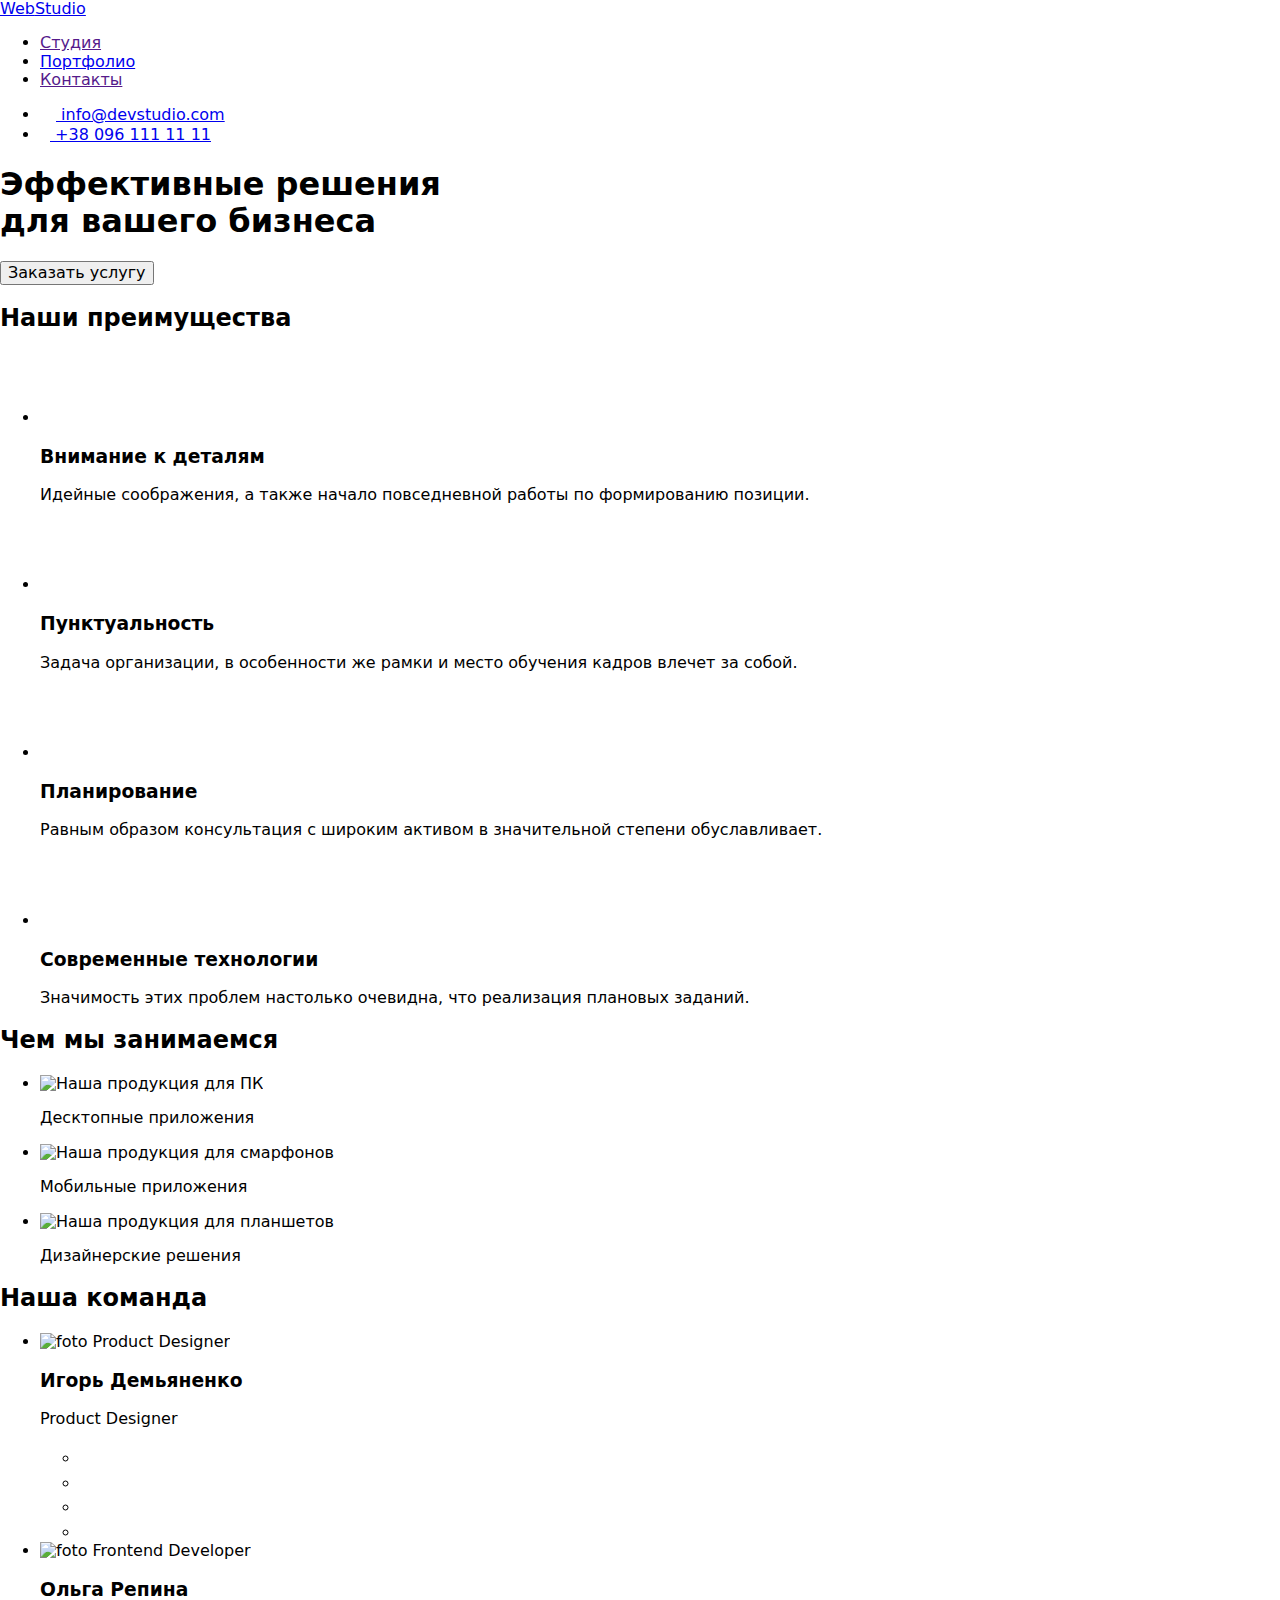
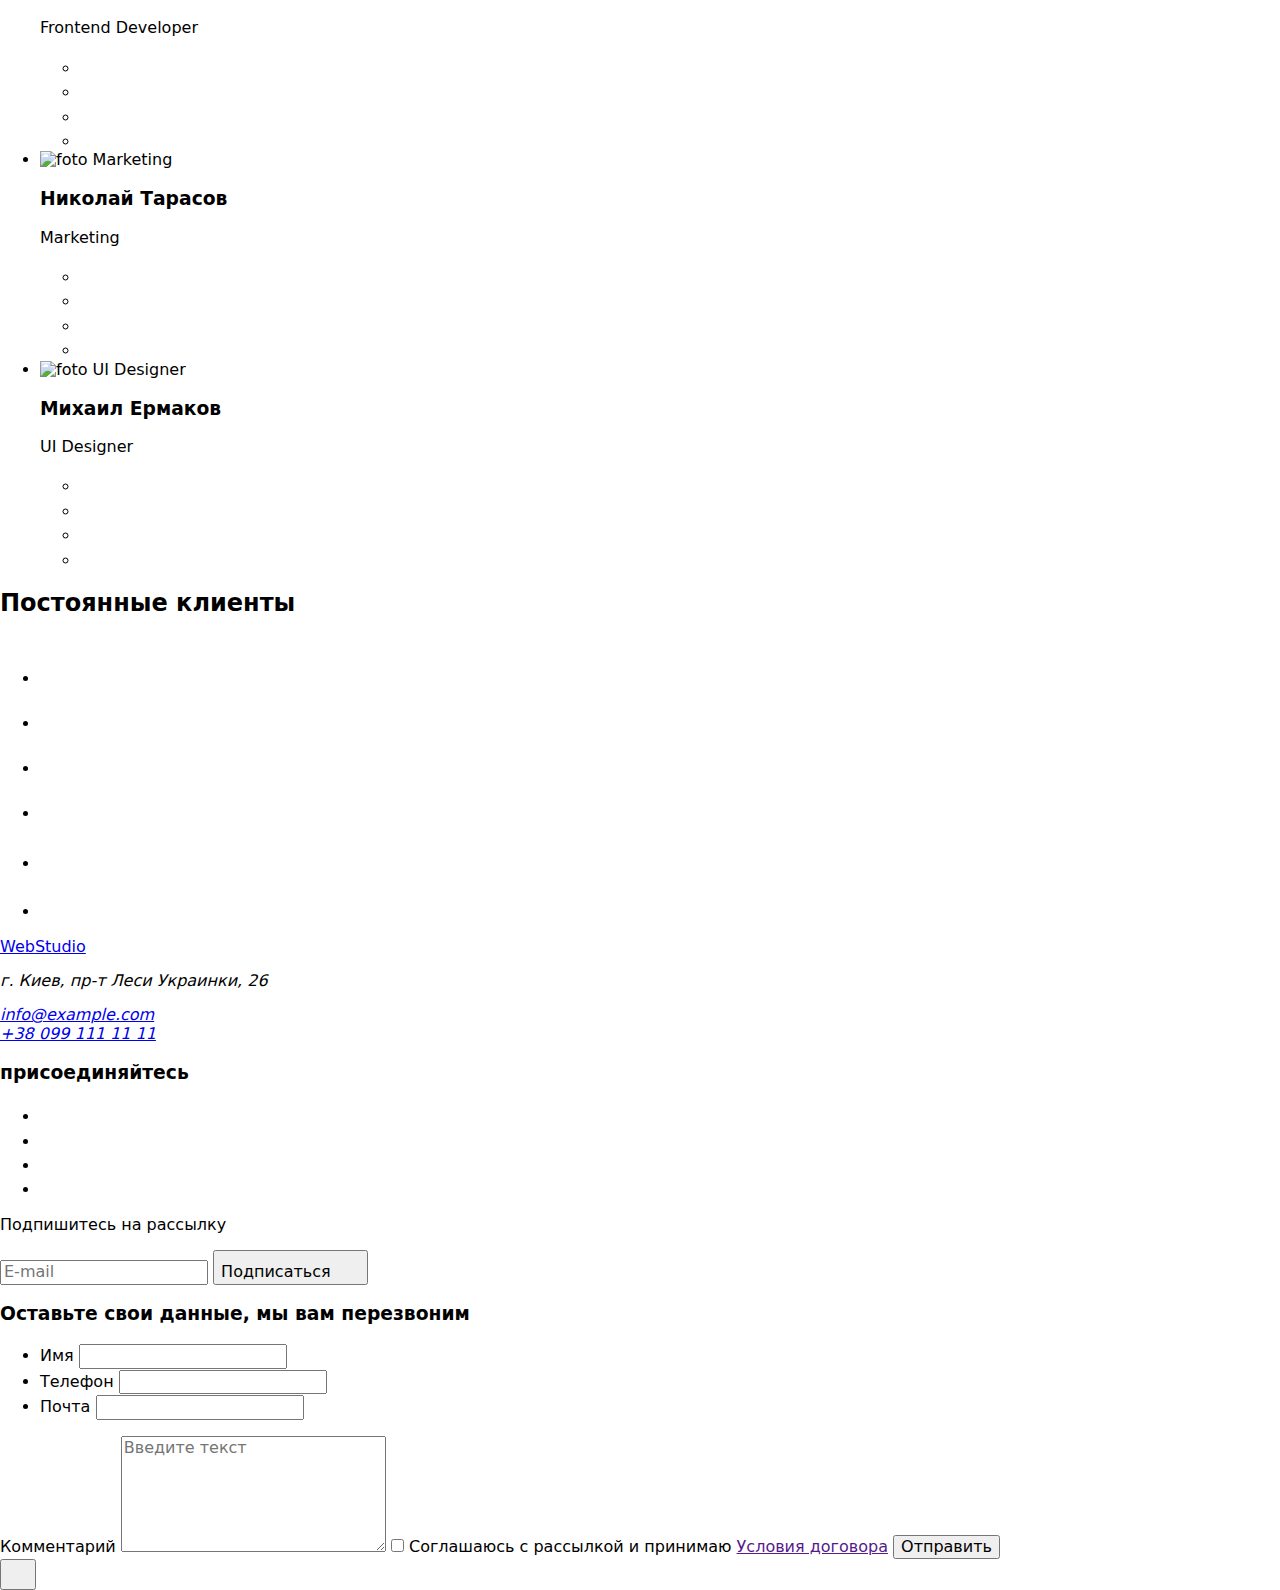
==== index.html @ 08654503 "Add html" ====
<!DOCTYPE html>
<html lang="ru">
<head>
    <meta charset="UTF-8">
    <meta http-equiv="X-UA-Compatible" content="IE=edge">
    <meta name="viewport" content="width=device-width, initial-scale=1.0">
    <title>Document</title>
    <link rel="stylesheet" href="https://cdnjs.cloudflare.com/ajax/libs/modern-normalize/1.0.0/modern-normalize.min.css" />
    <link rel="preconnect" href="https://fonts.googleapis.com">
    <link rel="preconnect" href="https://fonts.gstatic.com" crossorigin>
    <link href="https://fonts.googleapis.com/css2?family=Raleway:wght@700&family=Roboto:wght@400;500;700;900&display=swap"
        rel="stylesheet">
        <link rel="stylesheet" href="./css/styles.css">
</head>
<body>
<header class="pege-header">
    <div class="container header">
        <a class="logo link" href="./index.html">
            Web<span class="logo-color">Studio</span>
        </a>
        <nav>
            <ul class="site-nav list">
                <li class="item"><a class="link current" href="">Студия</a> </li>
                <li class="item"><a class="link" href="./portfolio.html">Портфолио</a> </li>
                <li class="item"><a class="link" href="">Контакты</a> </li>
            </ul>
        </nav>
        <ul class="contact-list list">
            <li class="item">
                <a class="link" href="mailto:info@devstudio.com">
                    <div class="item-wrapper">
                        <svg class="contact-icon" width="16" height="12">
                            <use href="./images/icons-defs.svg#icon-envelope"></use>
                        </svg>
                        info@devstudio.com
                    </div>
                </a>
            </li>
            <li class="item">
                 <a class="link" href="tel:+380961111111">
                  <div class="item-wrapper">
                    <svg class="contact-icon" width="10" height="16">
                        <use href="./images/icons-defs.svg#icon-smartphone"></use>
                    </svg>
                    +38 096 111 11 11
                  </div>
                </a> 
            </li>
        </ul>
    </div>
    
</header>
<main>
    <section class="hero overlay">
        <h1 class="hero-title title">Эффективные решения <br> для вашего бизнеса</h1>
        <button class="button primery" type="button" data-modal-open>Заказать услугу</button>
    </section>
    <section class="section" >
        <div class="container">
            <h2 class="visually-hidden ">Наши преимущества</h2>
            <ul class="advantages-list list">
                <li class="item">
                    <div class="wrapper">
                        <svg class="icon-feature" width="70" height="70">
                            <use href="./images/icons-defs.svg#icon-antenna"></use>
                        </svg>
                    </div>
                    <h3 class="feature-title">Внимание к деталям</h3>
                    <p class="text">Идейные соображения, а также начало повседневной работы по формированию позиции.</p>
                </li>
                <li class="item">
                    <div class="wrapper">
                        <svg class="icon-feature" width="70" height="70">
                            <use href="./images/icons-defs.svg#icon-clock"></use>
                        </svg>
                    </div>
                    <h3 class="feature-title">Пунктуальность</h3>
                    <p class="text">Задача организации, в особенности же рамки и место обучения кадров влечет за собой.</p>
                </li>
                <li class="item">
                    <div class="wrapper">
                        <svg class="icon-feature" width="70" height="70">
                            <use href="./images/icons-defs.svg#icon-diagram"></use>
                        </svg>
                    </div>
                    <h3 class="feature-title">Планирование</h3>
                    <p class="text">Равным образом консультация с широким активом в значительной степени обуславливает.</p>
                </li>
                <li class="item">
                    <div class="wrapper">
                        <svg class="icon-feature" width="70" height="70">
                            <use href="./images/icons-defs.svg#icon-astronaut"></use>
                        </svg>
                    </div>
                    <h3 class="feature-title">Современные технологии</h3>
                    <p class="text">Значимость этих проблем настолько очевидна, что реализация плановых заданий.</p>
                </li>
            </ul>
        </div>
    </section>
    <section class="section no-padding">
        <div class="container">
            <h2 class="section-title title">Чем мы занимаемся</h2>
            <ul class="work-list list">
                <li class="work-item">
                    <img class="work-picture" src="./images/box1.jpg" alt="Наша продукция для ПК" width="370">
                    <div class="work-overlay">
                        <p class="overlay-text">Десктопные приложения</p>
                    </div>
                </li>
                <li class="work-item">
                    <img class="work-picture" src="./images/box2.jpg" alt="Наша продукция для смарфонов" width="370">
                    <div class="work-overlay">
                        <p class="overlay-text">Мобильные приложения</p>
                    </div>
                </li>
                <li class="work-item">
                    <img class="work-picture" src="./images/box3.jpg" alt="Наша продукция для планшетов" width="370">
                    <div class="work-overlay">
                        <p class="overlay-text">Дизайнерские решения</p>
                    </div>
                </li>
            </ul>
        </div>
    </section>
    <section class="section accent-color" >
        <div class="container">
            <h2 class="section-title title">Наша команда</h2>
            <ul class="team-list list">
                <li class="item"><img class="picture" src="./images/foto(0).jpg" alt="foto Product Designer" width="270">
                    <div class="wrapper">
                        <h3 class="user-title title">Игорь Демьяненко</h3>
                        <p class="text"><span lang="en">Product Designer</span></p>
                        <ul class="social">
                            <li class="social-item">
                                <a class="link" href="">
                                    <div class="icon-wrapper">
                                        <svg class="icon-social" width="20" height="20">
                                            <use href="./images/icons-defs.svg#icon-instagram"></use>
                                        </svg>
                                    </div>
                                </a>
                            </li>
                            <li class="social-item">
                                <a class="link" href="">
                                    <div class="icon-wrapper">
                                        <svg class="icon-social" width="20" height="20">
                                            <use href="./images/icons-defs.svg#icon-twitter"></use>
                                        </svg>
                                    </div>
                                </a>
                            </li>
                            <li class="social-item">
                                <a class="link" href="">
                                    <div class="icon-wrapper">
                                        <svg class="icon-social" width="20" height="20">
                                            <use href="./images/icons-defs.svg#icon-facebook"></use>
                                        </svg>
                                    </div>
                                </a>
                            </li>
                            <li class="social-item">
                                <a class="link" href="">
                                    <div class="icon-wrapper">
                                        <svg class="icon-social" width="20" height="20">
                                            <use href="./images/icons-defs.svg#icon-linkedin"></use>
                                        </svg>
                                    </div>
                                </a>
                            </li>
                        </ul>
                    </div>
                </li>
                <li class="item">
                    <img class="picture" src="./images/foto(1).jpg" alt="foto Frontend Developer" width="270">
                    <div class="wrapper">
                        <h3 class="user-title title">Ольга Репина</h3>
                        <p class="text"><span lang="en">Frontend Developer</span></p>
                        <ul class="social">
                            <li class="social-item">
                                <a class="link" href="">
                                    <div class="icon-wrapper">
                                        <svg class="icon-social" width="20" height="20">
                                            <use href="./images/icons-defs.svg#icon-instagram"></use>
                                        </svg>
                                    </div>
                                </a>
                            </li>
                            <li class="social-item">
                                <a class="link" href="">
                                    <div class="icon-wrapper">
                                        <svg class="icon-social" width="20" height="20">
                                            <use href="./images/icons-defs.svg#icon-twitter"></use>
                                        </svg>
                                    </div>
                                </a>
                            </li>
                            <li class="social-item">
                                <a class="link" href="">
                                    <div class="icon-wrapper">
                                        <svg class="icon-social" width="20" height="20">
                                            <use href="./images/icons-defs.svg#icon-facebook"></use>
                                        </svg>
                                    </div>
                                </a>
                            </li>
                            <li class="social-item">
                                <a class="link" href="">
                                    <div class="icon-wrapper">
                                        <svg class="icon-social" width="20" height="20">
                                            <use href="./images/icons-defs.svg#icon-linkedin"></use>
                                        </svg>
                                    </div>
                                </a>
                            </li>
                        </ul>
                    </div>
                </li>
                <li class="item">
                    <img class="picture" src="./images/foto(2).jpg" alt="foto Marketing" width="270">
                    <div class="wrapper">
                        <h3 class="user-title title">Николай Тарасов</h3>
                        <p class="text"><span lang="en">Marketing</span></p>
                        <ul class="social">
                            <li class="social-item">
                                <a class="link" href="">
                                    <div class="icon-wrapper">
                                        <svg class="icon-social" width="20" height="20">
                                            <use href="./images/icons-defs.svg#icon-instagram"></use>
                                        </svg>
                                    </div>
                                </a>
                            </li>
                            <li class="social-item">
                                <a class="link" href="">
                                    <div class="icon-wrapper">
                                        <svg class="icon-social" width="20" height="20">
                                            <use href="./images/icons-defs.svg#icon-twitter"></use>
                                        </svg>
                                    </div>
                                </a>
                            </li>
                            <li class="social-item">
                                <a class="link" href="">
                                    <div class="icon-wrapper">
                                        <svg class="icon-social" width="20" height="20">
                                            <use href="./images/icons-defs.svg#icon-facebook"></use>
                                        </svg>
                                    </div>
                                </a>
                            </li>
                            <li class="social-item">
                                <a class="link" href="">
                                    <div class="icon-wrapper">
                                        <svg class="icon-social" width="20" height="20">
                                            <use href="./images/icons-defs.svg#icon-linkedin"></use>
                                        </svg>
                                    </div>
                                </a>
                            </li>
                        </ul>
                    </div>
                </li>
                <li class="item">
                    <img class="picture" src="./images/foto(3).jpg" alt="foto UI Designer" width="270">
                    <div class="wrapper">
                        <h3 class="user-title title">Михаил Ермаков</h3>
                        <p class="text"><span lang="en">UI Designer</span></p>
                        <ul class="social">
                            <li class="social-item">
                                <a class="link" href="">
                                    <div class="icon-wrapper">
                                        <svg class="icon-social" width="20" height="20">
                                            <use href="./images/icons-defs.svg#icon-instagram"></use>
                                        </svg>
                                    </div>
                                </a>
                            </li>
                            <li class="social-item">
                                <a class="link" href="">
                                    <div class="icon-wrapper">
                                        <svg class="icon-social" width="20" height="20">
                                            <use href="./images/icons-defs.svg#icon-twitter"></use>
                                        </svg>
                                    </div>
                                </a>
                            </li>
                            <li class="social-item">
                                <a class="link" href="">
                                    <div class="icon-wrapper">
                                        <svg class="icon-social" width="20" height="20">
                                            <use href="./images/icons-defs.svg#icon-facebook"></use>
                                        </svg>
                                    </div>
                                </a>
                            </li>
                            <li class="social-item">
                                <a class="link" href="">
                                    <div class="icon-wrapper">
                                        <svg class="icon-social" width="20" height="20">
                                            <use href="./images/icons-defs.svg#icon-linkedin"></use>
                                        </svg>
                                    </div>
                                </a>
                            </li>
                        </ul>
                    </div>
                </li>
            </ul>
        </div>
    </section>
    <section class="section">
        <div class="container">
            <h2 class="section-title title">Постоянные клиенты</h2>
            <ul class="clients list">
                <li class="item">
                    <a class="link" href="">
                        <div class="wrapper">
                            <svg class="icon-clients" width="41" height="47">
                                <use href="./images/icons-defs.svg#icon-group1"></use>
                            </svg>
                        </div>
                        
                    </a>
                </li>
                <li class="item">
                    <a class="link" href="">
                        <div class="wrapper">
                            <svg class="icon-clients" width="52" height="40">
                                <use href="./images/icons-defs.svg#icon-group"></use>
                            </svg>
                        </div>
                        
                    </a>
                </li>
                <li class="item">
                    <a class="link" href="">
                        <div class="wrapper">
                            <svg class="icon-clients" width="43" height="41">
                                <use href="./images/icons-defs.svg#icon-group2"></use>
                            </svg>
                        </div>
                        
                    </a>
                </li>
                <li class="item">
                    <a class="link" href="">
                        <div class="wrapper">
                            <svg class="icon-clients" width="85" height="41">
                                <use href="./images/icons-defs.svg#icon-group3"></use>
                            </svg>
                        </div>
                        
                    </a>
                </li>
                <li class="item">
                    <a class="link" href="">
                        <div class="wrapper">
                            <svg class="icon-clients" width="63" height="45">
                                <use href="./images/icons-defs.svg#icon-group4"></use>
                            </svg>
                        </div>
                        
                    </a>
                </li>
                <li class="item">
                    <a class="link" href="">
                        <div class="wrapper">
                            <svg class="icon-clients" width="94" height="44">
                                <use href="./images/icons-defs.svg#icon-group6"></use>
                            </svg>
                        </div>
                        
                    </a>
                </li>
            </ul>
        </div>
    </section>
    
</main>
<footer class="footer">
    <div class="container page-footer">
        <div class="wrapper">
            <a class="logo link" href="./index.html">
                Web<span class="logo-color">Studio</span>
            </a>
            <address class="page-address">
                <p>г. Киев, пр-т Леси Украинки, 26</p>
                <a class="footer-contact" href="mailto:info@example.com">info@example.com</a> <br>
                <a class="footer-contact" href="tel:+380991111111">+38 099 111 11 11</a>
            </address>
        </div>
        <div class="social-wrapper">
            <h3 class="social-title title">присоединяйтесь</h3>
            <ul class="social footer-social list">
                <li class="social-item">
                    <a class="link" href="">
                        <div class="icon-wrapper changes-color">
                            <svg class="icon-social fill" width="20" height="20">
                                <use href="./images/icons-defs.svg#icon-instagram"></use>
                            </svg>
                        </div>
                    </a>
                </li>
                <li class="social-item">
                    <a class="link" href="">
                        <div class="icon-wrapper changes-color">
                            <svg class="icon-social fill" width="20" height="20">
                                <use href="./images/icons-defs.svg#icon-twitter"></use>
                            </svg>
                        </div>
                    </a>
                </li>
                <li class="social-item">
                    <a class="link" href="">
                        <div class="icon-wrapper changes-color">
                            <svg class="icon-social fill" width="20" height="20">
                                <use href="./images/icons-defs.svg#icon-facebook"></use>
                            </svg>
                        </div>
                    </a>
                </li>
                <li class="social-item">
                    <a class="link" href="">
                        <div class="icon-wrapper changes-color">
                            <svg class="icon-social fill" width="20" height="20">
                                <use href="./images/icons-defs.svg#icon-linkedin"></use>
                            </svg>
                        </div>
                    </a>
                </li>
            </ul>
        </div>
        <form class="subscription">
            <p class="subscription-title">Подпишитесь на рассылку</p>
            <label class="subscription-field">
                <input class="subscription-input" type="email" name="email" placeholder="E-mail" >  
            </label>
            <button class="subscription-button" type="submit">
                <span class="subscription-text" >Подписаться</span>
                <svg class="subscription-icon" width="24" height="24">
                    <use href="./images/icons-defs.svg#icon-icon-send"></use>
                </svg>
            </button>
        </form>
    </div>
</footer>

<div class="backdrop is-hidden" data-modal>
    <div class="modal">
        <form class="form">
            <h3 class="form-title">Оставьте свои данные, мы вам перезвоним</h3>
            <ul class="form-list list">
                <li class="form-item">
                    <label class="form-field">
                      <span class="form-label">Имя</span>
                      <input class="form-input" type="text" name="name"  >
                      <svg class="form-icon" width="18" height="18">
                          <use href="./images/icons-defs.svg#icon-person-black"></use>
                      </svg>
                      
                    </label>
                </li>
                <li class="form-item">
                    <label class="form-field">
                      <span class="form-label">Телефон</span>
                      <input class="form-input" type="tel" name="tel"     >
                      <svg class="form-icon" width="18" height="18">
                        <use href="./images/icons-defs.svg#icon-phone-black"></use>
                      </svg>
                      
                    </label>
                </li>
                <li class="form-item">
                    <label class="form-field">
                      <span class="form-label">Почта</span>
                      <input class="form-input" type="email" name="email"  >
                    <svg class="form-icon" width="18" height="18">
                        <use href="./images/icons-defs.svg#icon-email-black"></use>
                    </svg>
                      
                    </label>
                </li>
            </ul>
            <label class="comments-field">
                <span class="comments-lable">Комментарий</span> 
                <textarea class="comments" name="comments" cols="30" rows="6" placeholder="Введите текст"></textarea>
            </label>

            <label class="check-field">
                <input class="check-input" type="checkbox" name="agree" >
                <span class="check-icon"></span>
                <span class="check-label">Соглашаюсь с рассылкой и принимаю    </span><a class="check-link" href="">Условия договора</a> 
            </label>

            <button class="form-button" type="submit">Отправить</button>
            
        </form>
        <button type="button" class="btn" data-modal-close>
            <svg class="icon-btn" width="20" height="20">
                <use href="./images/icons-defs.svg#icon-close-black"></use>
            </svg>
        </button>
    </div>
</div>
<script src="./js/modal.js"></script>
</body>
</html>
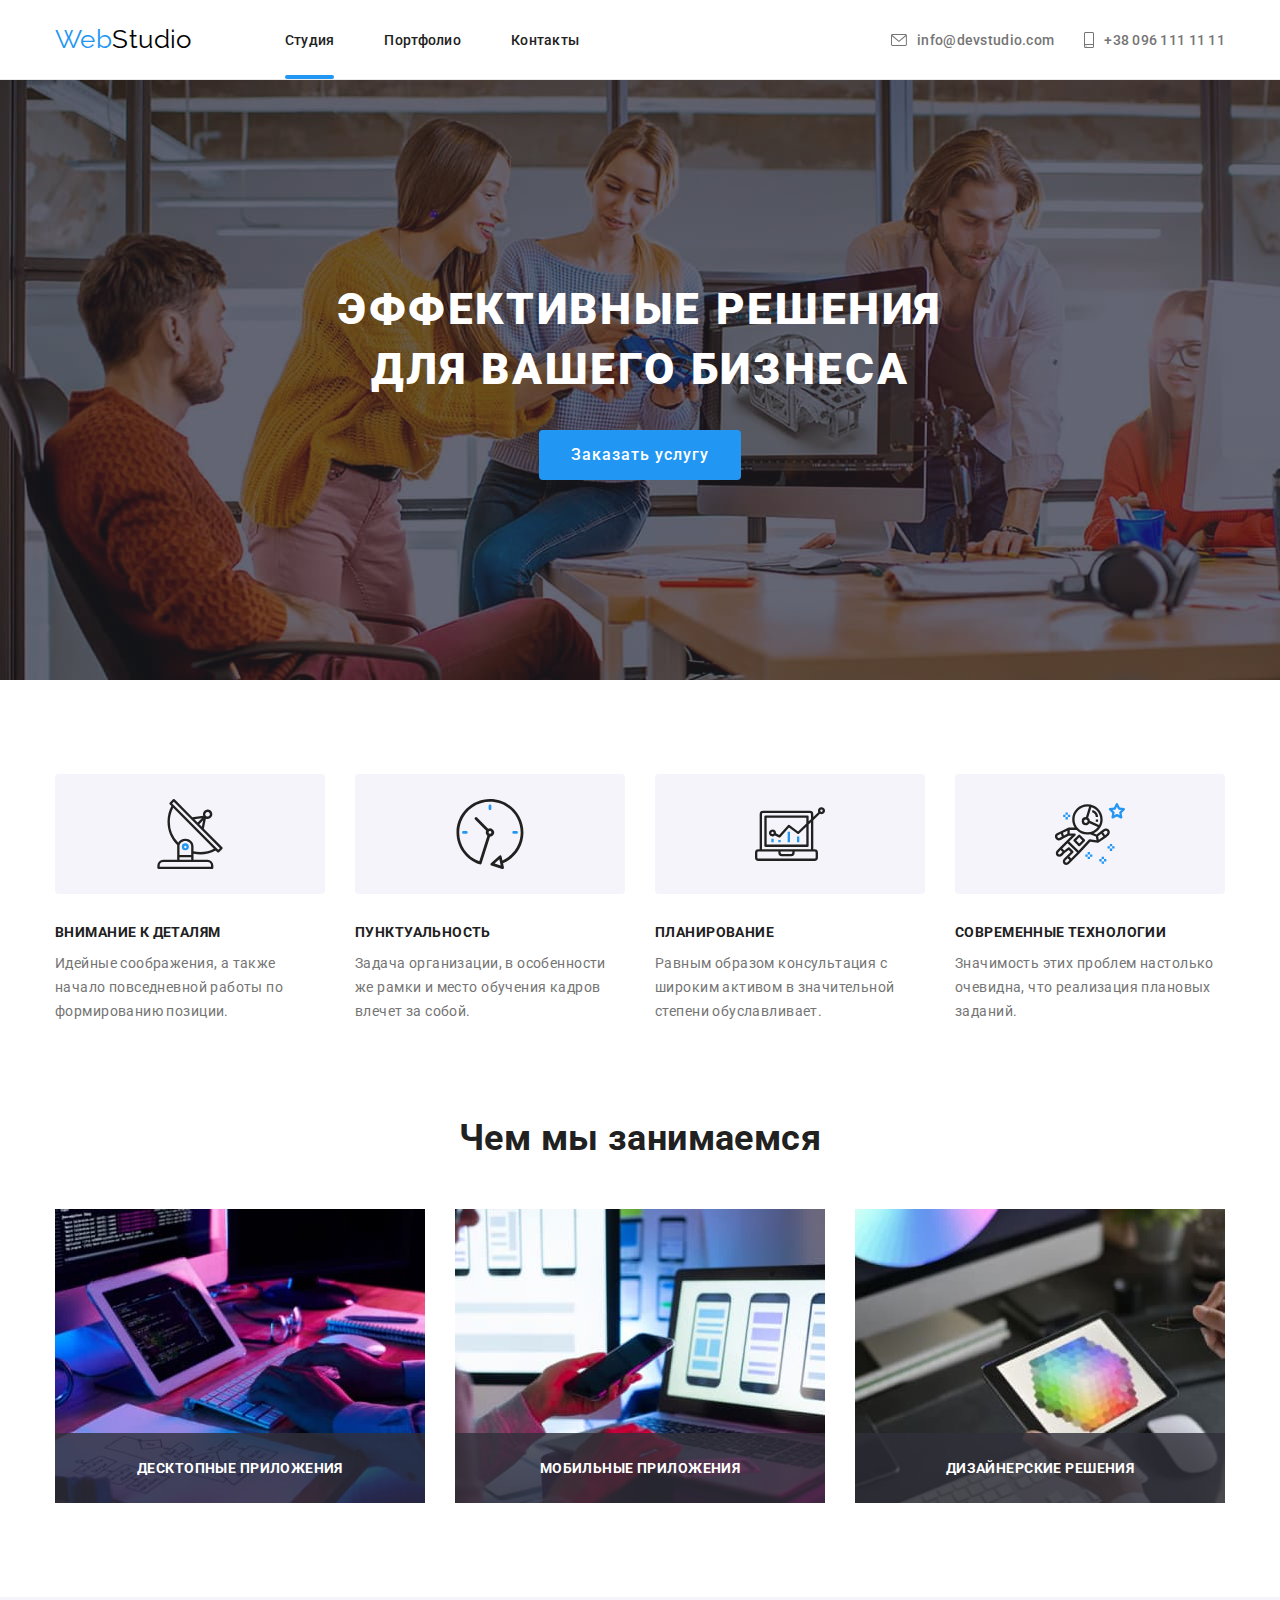
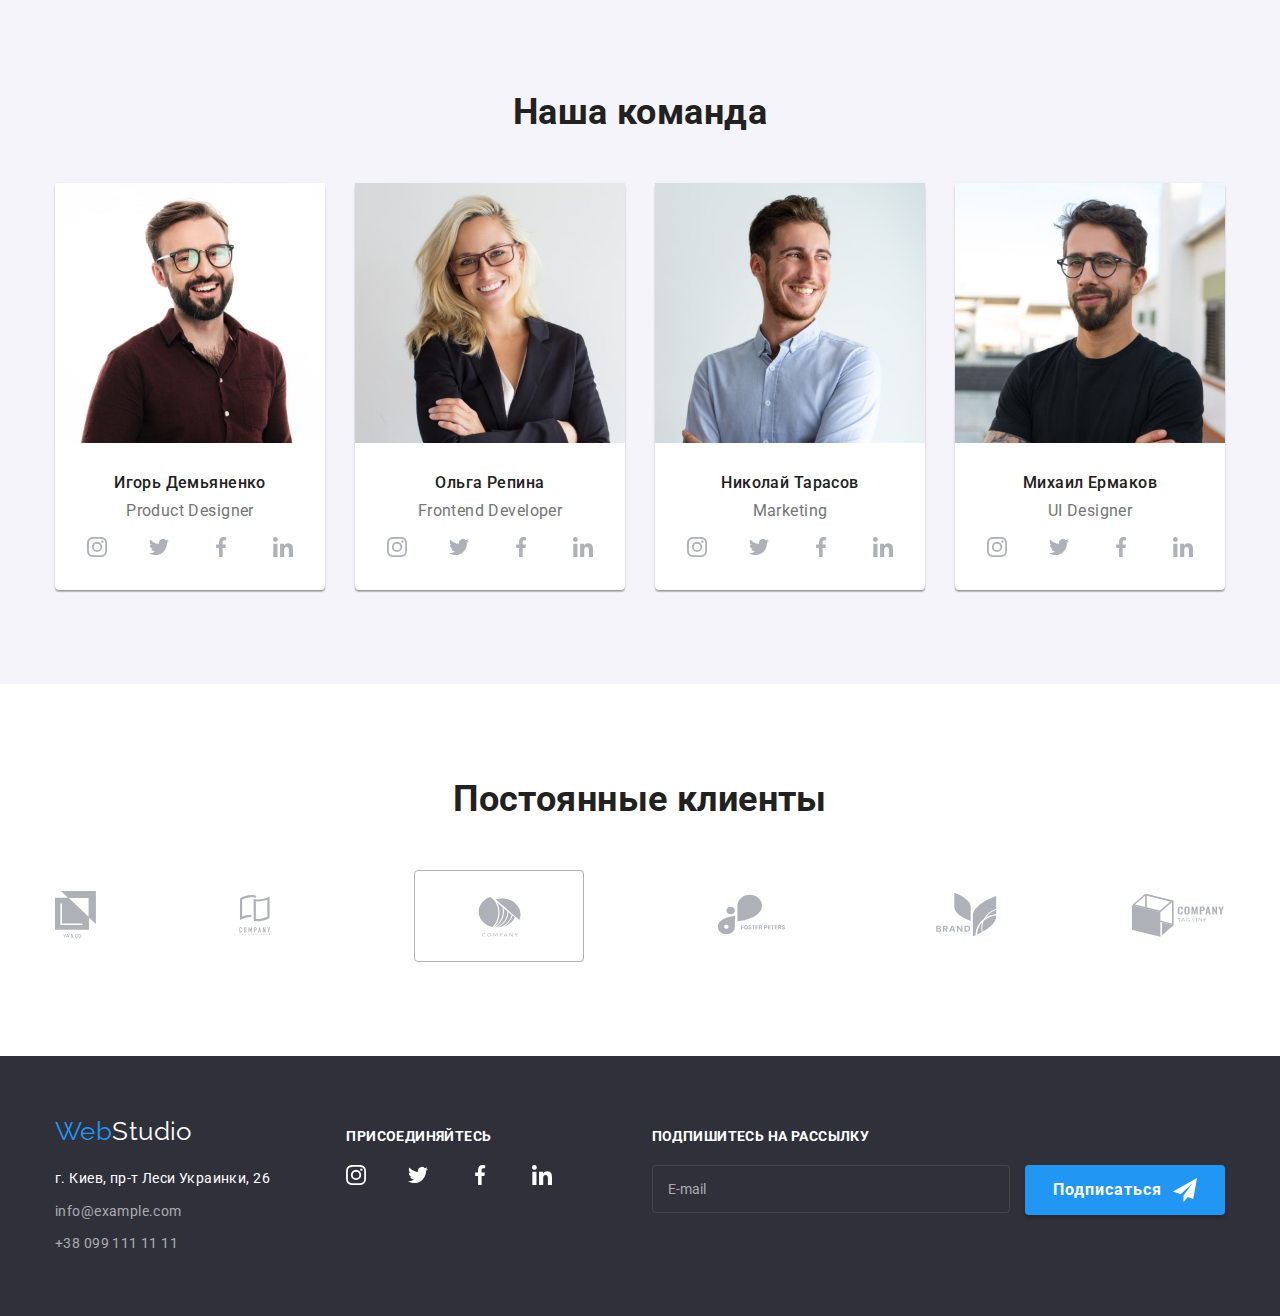
==== commit 775f2290: "Add html" ====
--- a/index.html
+++ b/index.html
@@ -133,39 +133,31 @@
                         <p class="text"><span lang="en">Product Designer</span></p>
                         <ul class="social">
                             <li class="social-item">
-                                <a class="link" href="">
-                                    <div class="icon-wrapper">
-                                        <svg class="icon-social" width="20" height="20">
-                                            <use href="./images/icons-defs.svg#icon-instagram"></use>
-                                        </svg>
-                                    </div>
-                                </a>
-                            </li>
-                            <li class="social-item">
-                                <a class="link" href="">
-                                    <div class="icon-wrapper">
-                                        <svg class="icon-social" width="20" height="20">
-                                            <use href="./images/icons-defs.svg#icon-twitter"></use>
-                                        </svg>
-                                    </div>
-                                </a>
-                            </li>
-                            <li class="social-item">
-                                <a class="link" href="">
-                                    <div class="icon-wrapper">
-                                        <svg class="icon-social" width="20" height="20">
-                                            <use href="./images/icons-defs.svg#icon-facebook"></use>
-                                        </svg>
-                                    </div>
-                                </a>
-                            </li>
-                            <li class="social-item">
-                                <a class="link" href="">
-                                    <div class="icon-wrapper">
-                                        <svg class="icon-social" width="20" height="20">
-                                            <use href="./images/icons-defs.svg#icon-linkedin"></use>
-                                        </svg>
-                                    </div>
+                                <a class="social-link" href="">
+                                    <svg class="icon-social" width="20" height="20">
+                                        <use href="./images/icons-defs.svg#icon-instagram"></use>
+                                    </svg>
+                                </a>
+                            </li>
+                            <li class="social-item">
+                                <a class="social-link" href="">
+                                    <svg class="icon-social" width="20" height="20">
+                                        <use href="./images/icons-defs.svg#icon-twitter"></use>
+                                    </svg>
+                                </a>
+                            </li>
+                            <li class="social-item">
+                                <a class="social-link" href="">
+                                    <svg class="icon-social" width="20" height="20">
+                                        <use href="./images/icons-defs.svg#icon-facebook"></use>
+                                    </svg>
+                                </a>
+                            </li>
+                            <li class="social-item">
+                                <a class="social-link" href="">
+                                    <svg class="icon-social" width="20" height="20">
+                                        <use href="./images/icons-defs.svg#icon-linkedin"></use>
+                                    </svg>
                                 </a>
                             </li>
                         </ul>
@@ -178,39 +170,31 @@
                         <p class="text"><span lang="en">Frontend Developer</span></p>
                         <ul class="social">
                             <li class="social-item">
-                                <a class="link" href="">
-                                    <div class="icon-wrapper">
-                                        <svg class="icon-social" width="20" height="20">
-                                            <use href="./images/icons-defs.svg#icon-instagram"></use>
-                                        </svg>
-                                    </div>
-                                </a>
-                            </li>
-                            <li class="social-item">
-                                <a class="link" href="">
-                                    <div class="icon-wrapper">
-                                        <svg class="icon-social" width="20" height="20">
-                                            <use href="./images/icons-defs.svg#icon-twitter"></use>
-                                        </svg>
-                                    </div>
-                                </a>
-                            </li>
-                            <li class="social-item">
-                                <a class="link" href="">
-                                    <div class="icon-wrapper">
-                                        <svg class="icon-social" width="20" height="20">
-                                            <use href="./images/icons-defs.svg#icon-facebook"></use>
-                                        </svg>
-                                    </div>
-                                </a>
-                            </li>
-                            <li class="social-item">
-                                <a class="link" href="">
-                                    <div class="icon-wrapper">
-                                        <svg class="icon-social" width="20" height="20">
-                                            <use href="./images/icons-defs.svg#icon-linkedin"></use>
-                                        </svg>
-                                    </div>
+                                <a class="social-link" href="">
+                                    <svg class="icon-social" width="20" height="20">
+                                        <use href="./images/icons-defs.svg#icon-instagram"></use>
+                                    </svg>
+                                </a>
+                            </li>
+                            <li class="social-item">
+                                <a class="social-link" href="">
+                                    <svg class="icon-social" width="20" height="20">
+                                        <use href="./images/icons-defs.svg#icon-twitter"></use>
+                                    </svg>
+                                </a>
+                            </li>
+                            <li class="social-item">
+                                <a class="social-link" href="">
+                                    <svg class="icon-social" width="20" height="20">
+                                        <use href="./images/icons-defs.svg#icon-facebook"></use>
+                                    </svg>
+                                </a>
+                            </li>
+                            <li class="social-item">
+                                <a class="social-link" href="">
+                                    <svg class="icon-social" width="20" height="20">
+                                        <use href="./images/icons-defs.svg#icon-linkedin"></use>
+                                    </svg>
                                 </a>
                             </li>
                         </ul>
@@ -223,39 +207,31 @@
                         <p class="text"><span lang="en">Marketing</span></p>
                         <ul class="social">
                             <li class="social-item">
-                                <a class="link" href="">
-                                    <div class="icon-wrapper">
-                                        <svg class="icon-social" width="20" height="20">
-                                            <use href="./images/icons-defs.svg#icon-instagram"></use>
-                                        </svg>
-                                    </div>
-                                </a>
-                            </li>
-                            <li class="social-item">
-                                <a class="link" href="">
-                                    <div class="icon-wrapper">
-                                        <svg class="icon-social" width="20" height="20">
-                                            <use href="./images/icons-defs.svg#icon-twitter"></use>
-                                        </svg>
-                                    </div>
-                                </a>
-                            </li>
-                            <li class="social-item">
-                                <a class="link" href="">
-                                    <div class="icon-wrapper">
-                                        <svg class="icon-social" width="20" height="20">
-                                            <use href="./images/icons-defs.svg#icon-facebook"></use>
-                                        </svg>
-                                    </div>
-                                </a>
-                            </li>
-                            <li class="social-item">
-                                <a class="link" href="">
-                                    <div class="icon-wrapper">
-                                        <svg class="icon-social" width="20" height="20">
-                                            <use href="./images/icons-defs.svg#icon-linkedin"></use>
-                                        </svg>
-                                    </div>
+                                <a class="social-link" href="">
+                                    <svg class="icon-social" width="20" height="20">
+                                        <use href="./images/icons-defs.svg#icon-instagram"></use>
+                                    </svg>
+                                </a>
+                            </li>
+                            <li class="social-item">
+                                <a class="social-link" href="">
+                                    <svg class="icon-social" width="20" height="20">
+                                        <use href="./images/icons-defs.svg#icon-twitter"></use>
+                                    </svg>
+                                </a>
+                            </li>
+                            <li class="social-item">
+                                <a class="social-link" href="">
+                                    <svg class="icon-social" width="20" height="20">
+                                        <use href="./images/icons-defs.svg#icon-facebook"></use>
+                                    </svg>
+                                </a>
+                            </li>
+                            <li class="social-item">
+                                <a class="social-link" href="">
+                                    <svg class="icon-social" width="20" height="20">
+                                        <use href="./images/icons-defs.svg#icon-linkedin"></use>
+                                    </svg>
                                 </a>
                             </li>
                         </ul>
@@ -268,39 +244,31 @@
                         <p class="text"><span lang="en">UI Designer</span></p>
                         <ul class="social">
                             <li class="social-item">
-                                <a class="link" href="">
-                                    <div class="icon-wrapper">
-                                        <svg class="icon-social" width="20" height="20">
-                                            <use href="./images/icons-defs.svg#icon-instagram"></use>
-                                        </svg>
-                                    </div>
-                                </a>
-                            </li>
-                            <li class="social-item">
-                                <a class="link" href="">
-                                    <div class="icon-wrapper">
-                                        <svg class="icon-social" width="20" height="20">
-                                            <use href="./images/icons-defs.svg#icon-twitter"></use>
-                                        </svg>
-                                    </div>
-                                </a>
-                            </li>
-                            <li class="social-item">
-                                <a class="link" href="">
-                                    <div class="icon-wrapper">
-                                        <svg class="icon-social" width="20" height="20">
-                                            <use href="./images/icons-defs.svg#icon-facebook"></use>
-                                        </svg>
-                                    </div>
-                                </a>
-                            </li>
-                            <li class="social-item">
-                                <a class="link" href="">
-                                    <div class="icon-wrapper">
-                                        <svg class="icon-social" width="20" height="20">
-                                            <use href="./images/icons-defs.svg#icon-linkedin"></use>
-                                        </svg>
-                                    </div>
+                                <a class="social-link" href="">
+                                    <svg class="icon-social" width="20" height="20">
+                                        <use href="./images/icons-defs.svg#icon-instagram"></use>
+                                    </svg>
+                                </a>
+                            </li>
+                            <li class="social-item">
+                                <a class="social-link" href="">
+                                    <svg class="icon-social" width="20" height="20">
+                                        <use href="./images/icons-defs.svg#icon-twitter"></use>
+                                    </svg>
+                                </a>
+                            </li>
+                            <li class="social-item">
+                                <a class="social-link" href="">
+                                    <svg class="icon-social" width="20" height="20">
+                                        <use href="./images/icons-defs.svg#icon-facebook"></use>
+                                    </svg>
+                                </a>
+                            </li>
+                            <li class="social-item">
+                                <a class="social-link" href="">
+                                    <svg class="icon-social" width="20" height="20">
+                                        <use href="./images/icons-defs.svg#icon-linkedin"></use>
+                                    </svg>
                                 </a>
                             </li>
                         </ul>
@@ -314,63 +282,47 @@
             <h2 class="section-title title">Постоянные клиенты</h2>
             <ul class="clients list">
                 <li class="item">
-                    <a class="link" href="">
+                    <a class="clients-link" href="">
+                        <svg class="icon-clients" width="41" height="47">
+                            <use href="./images/icons-defs.svg#icon-group1"></use>
+                        </svg>
+                    </a>
+                </li>
+                <li class="item">
+                    <a class="clients-link" href="">
+                        <svg class="icon-clients" width="52" height="40">
+                            <use href="./images/icons-defs.svg#icon-group"></use>
+                        </svg>
+                    </a>
+                </li>
+                <li class="item">
+                    <a class="clients-link" href="">
                         <div class="wrapper">
-                            <svg class="icon-clients" width="41" height="47">
-                                <use href="./images/icons-defs.svg#icon-group1"></use>
-                            </svg>
+                        <svg class="icon-clients" width="43" height="41">
+                            <use href="./images/icons-defs.svg#icon-group2"></use>
+                        </svg>
                         </div>
-                        
-                    </a>
-                </li>
-                <li class="item">
-                    <a class="link" href="">
-                        <div class="wrapper">
-                            <svg class="icon-clients" width="52" height="40">
-                                <use href="./images/icons-defs.svg#icon-group"></use>
-                            </svg>
-                        </div>
-                        
-                    </a>
-                </li>
-                <li class="item">
-                    <a class="link" href="">
-                        <div class="wrapper">
-                            <svg class="icon-clients" width="43" height="41">
-                                <use href="./images/icons-defs.svg#icon-group2"></use>
-                            </svg>
-                        </div>
-                        
-                    </a>
-                </li>
-                <li class="item">
-                    <a class="link" href="">
-                        <div class="wrapper">
-                            <svg class="icon-clients" width="85" height="41">
-                                <use href="./images/icons-defs.svg#icon-group3"></use>
-                            </svg>
-                        </div>
-                        
-                    </a>
-                </li>
-                <li class="item">
-                    <a class="link" href="">
-                        <div class="wrapper">
-                            <svg class="icon-clients" width="63" height="45">
-                                <use href="./images/icons-defs.svg#icon-group4"></use>
-                            </svg>
-                        </div>
-                        
-                    </a>
-                </li>
-                <li class="item">
-                    <a class="link" href="">
-                        <div class="wrapper">
-                            <svg class="icon-clients" width="94" height="44">
-                                <use href="./images/icons-defs.svg#icon-group6"></use>
-                            </svg>
-                        </div>
-                        
+                    </a>
+                </li>
+                <li class="item">
+                    <a class="clients-link" href="">
+                        <svg class="icon-clients" width="85" height="41">
+                            <use href="./images/icons-defs.svg#icon-group3"></use>
+                        </svg>
+                    </a>
+                </li>
+                <li class="item">
+                    <a class="clients-link" href="">
+                        <svg class="icon-clients" width="63" height="45">
+                            <use href="./images/icons-defs.svg#icon-group4"></use>
+                        </svg>
+                    </a>
+                </li>
+                <li class="item">
+                    <a class="clients-link" href="">
+                        <svg class="icon-clients" width="94" height="44">
+                            <use href="./images/icons-defs.svg#icon-group6"></use>
+                        </svg>
                     </a>
                 </li>
             </ul>
@@ -394,39 +346,31 @@
             <h3 class="social-title title">присоединяйтесь</h3>
             <ul class="social footer-social list">
                 <li class="social-item">
-                    <a class="link" href="">
-                        <div class="icon-wrapper changes-color">
+                    <a class="social-link changes-color" href="">
                             <svg class="icon-social fill" width="20" height="20">
                                 <use href="./images/icons-defs.svg#icon-instagram"></use>
-                            </svg>
-                        </div>
+                            </svg> 
                     </a>
                 </li>
                 <li class="social-item">
-                    <a class="link" href="">
-                        <div class="icon-wrapper changes-color">
+                    <a class="social-link changes-color" href="">
                             <svg class="icon-social fill" width="20" height="20">
                                 <use href="./images/icons-defs.svg#icon-twitter"></use>
                             </svg>
-                        </div>
                     </a>
                 </li>
                 <li class="social-item">
-                    <a class="link" href="">
-                        <div class="icon-wrapper changes-color">
+                    <a class="social-link changes-color" href="">
                             <svg class="icon-social fill" width="20" height="20">
                                 <use href="./images/icons-defs.svg#icon-facebook"></use>
                             </svg>
-                        </div>
                     </a>
                 </li>
                 <li class="social-item">
-                    <a class="link" href="">
-                        <div class="icon-wrapper changes-color">
+                    <a class="social-link changes-color" href="">
                             <svg class="icon-social fill" width="20" height="20">
                                 <use href="./images/icons-defs.svg#icon-linkedin"></use>
                             </svg>
-                        </div>
                     </a>
                 </li>
             </ul>
--- a/css/styles.css
+++ b/css/styles.css
@@ -0,0 +1,940 @@
+:root{
+  --primery-text-color: #212121;
+  --secondary-text-color:#757575;
+  --accent-color:#2196f3;
+  --white-color:#ffffff;
+  --icon-color:#AFB1B8;
+  --icon-color-footer:#ffffff;
+  --icon-color-hover:#ffffff;
+  --icon-color-client-hover:#2196f3;
+  --icon-background-hover:#2196f3;
+}
+
+body {
+  font-family: "Roboto", "Raleway", sans-serif;
+  background-color: var(--white-color);
+  color: var(--primery-text-color);
+  font-size: 14px;
+  letter-spacing: 0.03em;
+}
+
+
+/* Сброс стилей */
+
+.title{
+  margin: 0;
+}
+
+.link {
+  text-decoration: none;
+}
+
+.list {
+  list-style: none;
+  padding: 0;
+  margin: 0;
+}
+
+p{
+  margin: 0;
+}
+/* СТРАНИЦА СТУДИЯ */
+
+.container{
+  width: 1200px;
+  padding-left: 15px;
+  padding-right: 15px;
+  margin-left: auto;
+  margin-right: auto;
+}
+
+/* Page-header */
+
+.header{
+  display: flex;
+  align-items: center;
+   
+}
+
+.pege-header{
+  display: flex;
+  border-bottom: 1px solid #ECECEC;
+  
+}
+
+/* Logo */
+
+.logo {
+  font-family: "Raleway", sans-serif;
+  color: var(--accent-color);
+  font-size: 26px;
+  line-height: 1.17;
+}
+
+.header .logo-color {
+  color: #000000;
+}
+
+
+/* Site nav */
+
+.site-nav{
+  display: flex;
+  margin-left: 93px;
+}
+
+.site-nav .item + .item{
+  margin-left: 50px;
+}
+
+.site-nav .item{
+  position: relative;
+  display: flex;
+}
+
+.current::after{
+  position: absolute;
+  left: 0;
+  bottom: 0;
+  content:" ";
+  display: block;
+  width: 100%;
+  border-bottom: 4px solid var(--accent-color);
+  border-radius: 4px;
+}
+
+
+.site-nav .link ,
+.contact-list .link {
+  display: block;
+  padding-top: 32px;
+  padding-bottom: 31px;
+  color: var(--primery-text-color);
+  font-weight: 500;
+  line-height: 1.17;
+  letter-spacing: 0.02em;
+  transition: 250ms cubic-bezier(0.4, 0, 0.2, 1);
+}
+
+.site-nav .link:hover,
+.contact-list .link:hover {
+  color: var(--accent-color);
+}
+
+.site-nav .link:focus,
+.contact-list .link:focus {
+  color: var(--accent-color);
+}
+
+
+/* Contact */
+
+.item-wrapper{
+  display: flex;
+  align-items: center;
+}
+
+.contact-icon{
+  margin-right: 10px;
+  fill: #757575;
+  transition: 250ms cubic-bezier(0.4, 0, 0.2, 1);
+}
+
+.contact-list .link:hover .contact-icon , 
+.contact-list .link:focus .contact-icon{
+  fill: var(--icon-color-client-hover);
+}
+
+.contact-list{
+  display: flex;
+  margin-left: auto;
+}
+
+.contact-list .item + .item{
+  margin-left: 30px;
+}
+
+.contact-list .link {
+  color: var(--secondary-text-color);
+}
+
+/* Hero */
+
+.overlay{
+  max-width: 1600px;
+  height: 600px;
+  margin-left: auto;
+  margin-right: auto;
+  background-image:linear-gradient(to right , rgba(47, 48, 58, 0.4) , rgba(47, 48, 58, 0.4)) , url(../images/overlay.jpg);
+  background-color: #2F303A;
+}
+
+.hero {
+  padding-top: 200px;
+  padding-bottom: 200px;
+  
+  text-align: center;
+}
+
+.hero-title {
+  margin-bottom: 30px;
+  color: var(--white-color);
+  font-weight: 900;
+  font-size: 44px;
+  line-height: 1.36;
+  letter-spacing: 0.06em;
+  text-transform: uppercase;
+}
+
+/* Button */
+
+.button {
+  font-size: 16px;
+  font-weight: 500;
+  letter-spacing: 0.06em;
+  border-style: none;
+  border-radius: 4px;
+  text-align: center;
+  cursor: pointer;
+}
+
+.button.primery {
+  padding: 10px 32px;
+  color: var(--white-color);
+  background-color: var(--accent-color);
+  line-height: 1.88;
+  transition: 250ms cubic-bezier(0.4, 0, 0.2, 1);
+}
+
+.button.primery:hover{
+  background-color:  #188CE8;
+  box-shadow: 0px 4px 4px 0px rgba(0, 0, 0, 0.25);
+}
+
+/* Кнопки фильтра */
+
+.button.secondary:hover,
+.button.secondary:focus{
+  color: var(--white-color);
+  background-color:var(--accent-color) ;
+  box-shadow: 0px 4px 4px 0px rgba(0, 0, 0, 0.25);
+}
+
+/* Section Padding */
+
+.section{
+  padding: 94px 0px;
+}
+/* Advantages */
+
+.visually-hidden {
+ position: absolute;
+  width: 1px;
+  height: 1px;
+  border: 0;
+  padding: 0;
+  margin: -1px;
+  clip: rect(0 0 0 0);
+  overflow: hidden;
+}
+
+.advantages-list{
+  display: flex;
+}
+
+.advantages-list .item:not(:last-child){
+  margin-right: 30px;
+}
+
+.advantages-list .item{
+  width:calc(100%/4);
+  
+}
+
+.advantages-list .wrapper{
+  display: flex;
+  justify-content: center;
+  align-items: center;
+  width: 270px;
+  height: 120px;
+  margin-bottom: 30px;
+  background-color: #F5F4FA;
+  border-radius: 4px;
+}
+
+.advantages-list .feature-title {
+  margin: 0;
+  margin-bottom: 10px;
+  font-size: 14px;
+  font-weight: 700;
+  line-height: 1.17;
+  text-transform: uppercase;
+}
+
+.advantages-list .text {
+  color: var(--secondary-text-color);
+  line-height: 1.72;
+}
+
+/* Work Section */
+
+.work-picture {
+  display: block;
+  width: 100%; 
+}
+
+.section.no-padding{
+  padding-top: 0;
+}
+
+.section-title {
+  margin-bottom: 50px;
+  font-size: 36px;
+  font-weight: 700;
+  line-height: 1.17;
+  text-align: center;
+}
+
+.work-list{
+  display: flex; 
+}
+
+.work-item:not(:last-child){
+  margin-right: 30px;
+}
+
+.work-item{
+  position: relative;
+  width: calc(100%/3);
+}
+
+.work-overlay{
+  position: absolute;
+  bottom: 0;
+  left: 0;
+  display: flex;
+  justify-content: center;
+  align-items: center;
+  width: 100%;
+  height: 70px;
+  background-color: rgba(47, 48, 58, 0.8);
+}
+
+.overlay-text{
+  color: var(--white-color);
+  font-weight:700;
+  line-height: 1.17;
+  text-transform: uppercase;
+  
+}
+
+/* Team Section */
+
+.section.accent-color{
+  background-color: #F5F4FA;
+}
+
+.team-list{
+  display: flex;
+
+}
+.team-list .item{
+  width: calc(100%/4);
+  background-color: #fff;
+  border-radius: 4px;
+  box-shadow: 0px 2px 1px 0px rgba(0, 0, 0, 0.2),
+    0px 1px 1px 0px rgba(0, 0, 0, 0.14), 0px 1px 3px 0px rgba(0, 0, 0, 0.12);
+}
+
+.team-list .item:not(:last-child){
+  margin-right: 30px;
+}
+
+.user-title {
+  margin-bottom: 10px;
+  font-size: 16px;
+  font-weight: 500;
+  line-height: 1.19;
+  text-align: center;
+}
+
+.team-list .text {
+  margin-bottom: 16px;
+  color: var(--secondary-text-color);
+  font-size: 16px;
+  line-height: 1.17;
+  text-align: center;
+}
+
+.team-list .wrapper{
+  padding: 30px 32px;
+}
+
+/* Social -links */
+
+.social{
+    display: flex;
+    justify-content: space-between;
+    align-items: center;
+    padding: 0;
+    list-style: none;
+}
+
+.social .icon-wrapper{
+    display: flex;
+    justify-content: center;
+    align-items: center;
+    width: 44px;
+    height: 44px;
+    border-radius: 50%;
+    background-color: rgb(255, 255, 255);
+    transition: 250ms cubic-bezier(0.4, 0, 0.2, 1);
+}
+
+.icon-social{  
+    fill: var(--icon-color); 
+    transition: 250ms cubic-bezier(0.4, 0, 0.2, 1);
+}
+
+.social .link:focus  .icon-social{
+    fill: var(--icon-color-hover);   
+}
+
+.social .link:focus  .icon-wrapper{
+    background-color:var(--icon-background-hover);   
+}
+
+.social .icon-wrapper:hover  .icon-social{                      
+    fill: var(--icon-color-hover);    
+}
+
+.social .icon-wrapper:hover{
+    background-color:var(--icon-background-hover);  
+}
+
+
+
+/* Clients */
+
+.clients{
+  display: flex;
+  justify-content: space-between;
+  align-items: center;
+  
+}
+
+.clients .wrapper{
+    display: flex;
+    justify-content: center;
+    align-items: center;
+    width: 170px;
+    height: 92px;
+    border: 1px solid var(--icon-color);
+    border-radius: 4px;
+    transition: 250ms cubic-bezier(0.4, 0, 0.2, 1);
+}
+
+.icon-clients{  
+    fill: var(--icon-color);
+    transition: 250ms cubic-bezier(0.4, 0, 0.2, 1);
+}
+
+.clients .link:focus  .icon-clients{
+    fill: var(--icon-color-client-hover); 
+}
+
+.clients .wrapper:hover  .icon-clients{                      
+    fill: var(--icon-color-client-hover); 
+}
+
+.clients .wrapper:hover{
+    border: 1px solid var(--icon-color-client-hover);
+}
+
+
+
+/* Footer */
+
+.footer {
+  padding: 60px 0px;
+  background-color: #2f303a;
+}
+
+/* Address */
+
+.page-address {
+  margin-top: 20px;
+  color: var(--white-color);
+  font-style: inherit;
+  line-height: 1.71;
+}
+
+.footer-contact {
+  display:inline-block;
+  margin-top: 9px;
+  color: rgba(255, 255, 255, 0.6);
+  line-height: 1.71;
+  text-decoration: none;
+  transition: 250ms cubic-bezier(0.4, 0, 0.2, 1);
+}
+.footer-contact:hover,
+.footer-contact:focus {
+  color: var(--accent-color);
+}
+
+.page-footer{
+  display: flex;
+  justify-content: space-between;
+}
+
+/* Footer Social Links */
+
+.social-wrapper{
+  padding-top: 12px;
+  margin-left: 70px;
+}
+
+.social-title{
+  color: var(--white-color);
+  font-size: 14px;
+  font-weight: 700;
+  line-height: 1.17;
+  margin-bottom: 20px;
+  text-transform: uppercase;
+}
+
+.footer-social{
+    width: 206px;
+}
+
+.icon-wrapper.changes-color{
+    background-color: rgba(255, 255, 255, 0.1);
+}
+
+.icon-social.fill{  
+    fill: var(--icon-color-footer); 
+}
+
+.social .icon-wrapper:hover{
+    background-color:var(--icon-background-hover);
+}
+
+.social .link:focus  .icon-wrapper{
+    background-color:var(--icon-background-hover);
+}
+
+/* Subscription Form */
+
+.subscription{
+  margin-top: 12px;
+  margin-left: 93px;
+}
+
+.subscription-title{
+  color: var(--white-color);
+  font-weight: 700;
+  line-height: 1.17;
+  margin: 0;
+  margin-bottom: 20px;
+  text-transform: uppercase;
+}
+
+.subscription-input{
+  color: var(--white-color);
+  width: 358px;
+  padding: 15px;
+  margin-right: 12px;
+  background-color: inherit;
+  border: 1px solid rgba(255, 255, 255, 0.1);
+  border-radius: 4px;
+}
+
+.subscription-input::placeholder{
+  color: rgba(255, 255, 255, 0.6);
+  line-height: 1.25;
+}
+
+.subscription-button{
+  display: inline-flex;
+  justify-content: space-between;
+  align-items: center;
+  color: #ffffff;
+  font-size: 16px;
+  font-weight: 700;
+  line-height: 1.88;
+  letter-spacing: 0.06em;
+  background-color: var(--accent-color);
+  border-radius: 4px;
+  border: none;
+  box-shadow: 0px 4px 4px 0px rgba(0, 0, 0, 0.15);
+  width: 200px;
+  height: 50px;
+  padding: 10px  28px;
+  text-align: center;
+  vertical-align: top;
+  cursor: pointer;
+  transition: 250ms cubic-bezier(0.4, 0, 0.2, 1);
+
+}
+
+.subscription-button:hover{
+  background-color: #188CE8;
+} 
+
+/* СТРАНИЦА ПОРФОЛИО */
+
+/* Button secondary */
+
+.button.secondary{
+  background-color: #F5F4FA;
+  line-height: 1.62;
+  padding: 6px 22px;
+  transition: 250ms cubic-bezier(0.4, 0, 0.2, 1);
+}
+
+/* Filter Settings  Buttons */
+ 
+.settings-filter{
+  display: flex;
+  justify-content: center;
+  margin-bottom: 50px;
+}
+
+.settings-filter .item:not(:last-child){
+  margin-right: 8px;
+}
+
+/* Portfolio */
+
+.picture{
+  display: block;
+  width: 100%; 
+}
+
+/* Title visually hidden */
+
+.portfolio-title{
+  position: absolute;
+  width: 1px;
+  height: 1px;
+  border: 0;
+  padding: 0;
+  margin: -1px;
+  clip: rect(0 0 0 0);
+  overflow: hidden;
+}
+
+.portfolio-list{
+  display: flex;
+  flex-wrap: wrap;
+  margin-top: -30px;
+  margin-left: -30px;
+}
+
+.portfolio-list .item{
+  flex-basis: calc(100%/3 - 30px);
+  margin-top: 30px;
+  margin-left: 30px;
+  border: 1px solid rgba(238, 238, 238, 1);
+}
+
+.portfolio-list .item:hover{
+box-shadow: 0px 2px 1px 0px rgba(0, 0, 0, 0.2),
+    0px 1px 1px 0px rgba(0, 0, 0, 0.14), 0px 1px 3px 0px rgba(0, 0, 0, 0.12);
+}
+
+
+.portfolio-list .title{
+  margin-bottom: 4px; 
+  font-size: 18px;
+  line-height: 2;
+  letter-spacing: 0.06em;
+}
+
+.portfolio-list .text{
+  color: var(--secondary-text-color);
+  font-size: 16px;
+  line-height: 1.88;
+}
+
+.portfolio-list .wrapper{
+  padding: 20px 24px;
+}
+
+/* Overlay на карточке товара */
+
+.thumb{
+  position: relative;
+  overflow: hidden;
+}
+
+.portfolio-overlay{
+  position: absolute;
+  top: 100%;
+  left: 0;
+  display: flex;
+  align-items: center;
+  width: 100%;
+  height: 100%;
+  padding: 63px 24px;
+  background-color: rgba(33, 150, 243, 0.9);
+  transform: translateY(0%);
+  transition: transform 250ms cubic-bezier(0.4, 0, 0.2, 1); 
+}
+
+.portfolio-list .item:hover .portfolio-overlay{
+  transform: translateY(-100%);
+}
+
+.portfolio-overlay-text{
+  color:var(--white-color);
+  font-size: 18px;
+  line-height: 1.56;
+}
+/* Logo-color */
+
+.footer .logo-color{
+  color:var(--white-color);
+}
+
+
+/* Backdrop */
+
+.backdrop{
+  position: fixed;
+  top: 0;
+  left: 0;
+  width: 100%;
+  height: 100%;
+  background-color: rgba(0, 0, 0, 0.20);
+}
+
+.is-hidden{
+  opacity: 0;
+  pointer-events: none;  
+}
+
+/* Modal */
+
+.modal{
+    position: absolute;
+    top: 50%;
+    left: 50%;
+    width: 528px;
+    height: 581px;
+    border-radius: 4px;
+    background-color: var(--white-color);
+    transform: translate(-50%, -50%)  scale(1);
+    transition: transform 250ms cubic-bezier(0.4, 0, 0.2, 1);
+}
+
+.is-hidden .modal{
+  transform: translate(-50%, -50%) scale(0.9);
+}
+
+/* Button  close modal */
+
+.btn{
+  position: absolute;
+  top: 8px;
+  right: 8px;
+  width: 30px;
+  height: 30px;
+  border-radius:50% ;
+  background-color:var(--white-color) ;
+  border: 1px solid rgba(0, 0, 0, 0.1);
+  cursor: pointer;
+  transition: 250ms cubic-bezier(0.4, 0, 0.2, 1);
+
+}
+
+.btn:hover{
+  box-shadow: 0px 4px 4px 0px rgba(0, 0, 0, 0.25);
+}
+
+.icon-btn{
+  position: absolute;
+  top: 50%;
+  left: 50%;
+  transform: translate(-50% , -50%);
+  fill:#000000;
+  transition: 250ms cubic-bezier(0.4, 0, 0.2, 1);
+
+}
+
+.btn:hover .icon-btn{
+ fill: var(--accent-color);
+}
+
+/* FORM */
+
+.form{
+  width: 100%;
+  height: 100%;
+  padding: 40px;
+}
+
+.form-title{
+  font-size: 20px;
+  font-weight: 700;
+  line-height: 1.17;
+  margin: 0;
+  margin-bottom: 30px;
+  text-align: center;
+}
+
+/* User form fild */
+
+.form-field{
+  position: relative;
+  display: block;
+}
+
+.form-input{
+  width: 100%;
+  padding: 11px 42px;
+  border: 1px solid rgba(33, 33, 33, 0.2) ;  
+  border-radius: 4px;
+  outline: none;
+  transition: 250ms cubic-bezier(0.4, 0, 0.2, 1);
+}
+
+.form-input:focus{
+  border: 1px solid var(--accent-color) ;
+}
+
+.form-item{
+  margin-bottom: 28px;
+}
+
+.form-icon{
+  position: absolute;
+  top: 50%;
+  left: 12px;
+  fill: #212121;
+  transform: translateY(-50%);
+  transition: 250ms cubic-bezier(0.4, 0, 0.2, 1);
+
+}
+
+.form-field:focus-within .form-icon{
+  fill: var(--accent-color);
+}
+
+.form-label{
+  position: absolute;
+  left: 0;
+  bottom: calc(100% + 4px);
+}
+
+/* Textarea */
+
+.comments-field{
+  display: block;
+  margin-top: -18px;
+  margin-bottom: 20px;
+}
+
+.comments-lable{
+  display: block;
+  margin-bottom: 4px;
+}
+
+.comments{
+  width: 100%;
+  padding: 12px 16px;
+  border: 1px solid rgba(33, 33, 33, 0.2);
+  border-radius: 4px;
+  resize: none;
+  outline: none;
+  transition: 250ms cubic-bezier(0.4, 0, 0.2, 1);
+}
+
+.comments:focus{
+  border: 1px solid var(--accent-color);
+}
+
+.comments::placeholder { 
+font-size: 12px;
+line-height: 1.17;
+letter-spacing: 0.01em;
+}
+
+/* Check-Box */
+
+.check-input{
+  position: absolute;
+  width: 1px;
+  height: 1px;
+  border: 0;
+  padding: 0;
+  margin: -1px;
+  clip: rect(0 0 0 0);
+  overflow: hidden;
+}
+
+
+.check-field{
+  display: flex;
+  align-items: center;
+}
+
+.check-icon{
+  display: inline-block;
+  width: 16px;
+  height: 15px;
+  margin-left: 14px;
+  margin-right: 8px;
+  border: 2px solid var(--primery-text-color);
+  border-radius: 2px;
+  transition: 250ms cubic-bezier(0.4, 0, 0.2, 1);
+}
+
+.check-input:checked  +.check-icon{
+  border-color: var(--accent-color);
+  background-color: var(--accent-color);
+  background-size: contain;
+  background-origin: border-box;
+  background-image: url(../images/icon-check.svg);
+}
+
+.check-input:focus +.check-icon{
+  box-shadow: 0 0 0 0.1em #7c7e7c ;
+}
+
+.check-label{
+  line-height: 1.71;
+  margin-right: 8px;
+}
+.check-link{
+  color: var(--accent-color);
+  line-height: 1.71;
+}
+
+/* Form Button */
+
+.form-button{
+  display: block;
+  color: var(--white-color);
+  font-size: 16px;
+  font-weight: 700;
+  letter-spacing: 0.1em;
+  line-height: 1.88;
+  background-color: var(--accent-color);
+  width: 200px;
+  height: 50px;
+  padding: 10px 55px;
+  margin: 0 auto;
+  margin-top: 30px;
+  border: none;
+  border-radius: 4px;
+  box-shadow: 0px 4px 4px 0px rgba(0, 0, 0, 0.15);
+  cursor: pointer;
+  transition: 250ms cubic-bezier(0.4, 0, 0.2, 1);
+}
+
+.form-button:hover{
+  background-color: #188CE8;
+  box-shadow: 0px 4px 4px 0px rgba(0, 0, 0, 0.25);
+}
+
